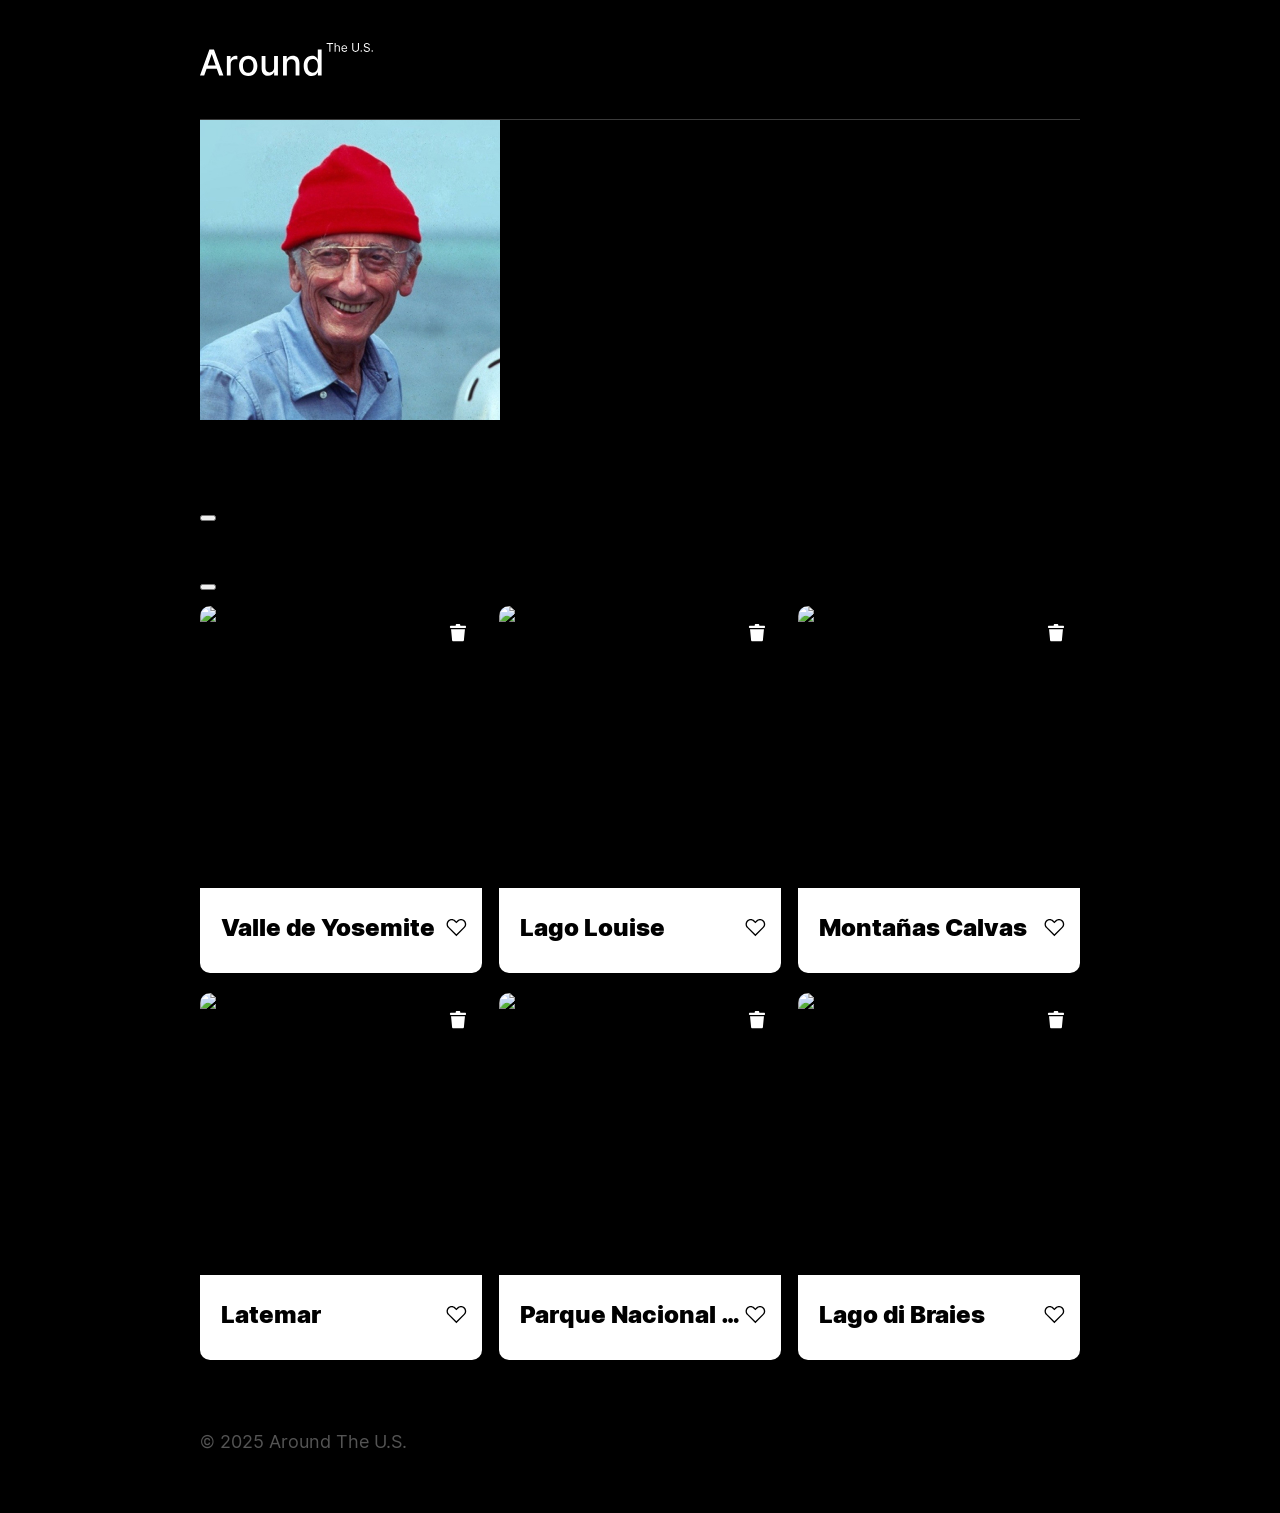
==== index.html @ da37efbf "Initial commit" ====
<!DOCTYPE html>
<html lang="es">
  <head>
    <meta charset="UTF-8" />
    <meta content="width=device-width, initial-scale=1.0" name="viewport" />
    <meta content="ie=edge" http-equiv="X-UA-Compatible" />
    <title>Around The U.S.</title>
    <link href="./pages/index.css" rel="stylesheet" />
  </head>
  <body class="page">
    <div class="page__content">
      <header class="header page__section">
        <img
          alt="Logotipo Around The U.S."
          class="logo header__logo"
          src="./images/logo.svg"
        />
      </header>
      <main class="content">
        <section class="profile page__section">
          <img class="profile__image" src="./images/avatar.jpg" alt="Avatar" />
          <div class="profile__info">
            <h1 class="profile__title">Jacques Cousteau</h1>
            <button
              aria-label="Editar perfil"
              class="profile__edit-button"
              type="button"
            ></button>
            <p class="profile__description">Explorador</p>
          </div>
          <button
            aria-label="Agregar tarjeta"
            class="profile__add-button"
            type="button"
          ></button>
        </section>
        <section class="cards page__section">
          <ul class="cards__list">
            <li class="card">
              <img
                class="card__image"
                src="https://practicum-content.s3.us-west-1.amazonaws.com/web-code/moved_yosemite.jpg"
                alt="Valle de Yosemite"
              />
              <button
                aria-label="Eliminar tarjeta"
                class="card__delete-button"
                type="button"
              ></button>
              <div class="card__description">
                <h2 class="card__title">Valle de Yosemite</h2>
                <button
                  aria-label="Botón Me gusta"
                  class="card__like-button"
                  type="button"
                ></button>
              </div>
            </li>
            <li class="card">
              <img
                class="card__image"
                src="https://practicum-content.s3.us-west-1.amazonaws.com/web-code/moved_lake-louise.jpg"
                alt="Lago Louise"
              />
              <button
                aria-label="Eliminar tarjeta"
                class="card__delete-button"
                type="button"
              ></button>
              <div class="card__description">
                <h2 class="card__title">Lago Louise</h2>
                <button
                  aria-label="Botón Me gusta"
                  class="card__like-button"
                  type="button"
                ></button>
              </div>
            </li>
            <li class="card">
              <img
                class="card__image"
                src="https://practicum-content.s3.us-west-1.amazonaws.com/web-code/moved_bald-mountains.jpg"
                alt="Montañas Calvas"
              />
              <button
                aria-label="Eliminar tarjeta"
                class="card__delete-button"
                type="button"
              ></button>
              <div class="card__description">
                <h2 class="card__title">Montañas Calvas</h2>
                <button
                  aria-label="Botón Me gusta"
                  class="card__like-button"
                  type="button"
                ></button>
              </div>
            </li>
            <li class="card">
              <img
                class="card__image"
                src="https://practicum-content.s3.us-west-1.amazonaws.com/web-code/moved_latemar.jpg"
                alt="Latemar"
              />
              <button
                aria-label="Eliminar tarjeta"
                class="card__delete-button"
                type="button"
              ></button>
              <div class="card__description">
                <h2 class="card__title">Latemar</h2>
                <button
                  aria-label="Botón Me gusta"
                  class="card__like-button"
                  type="button"
                ></button>
              </div>
            </li>
            <li class="card">
              <img
                class="card__image"
                src="https://practicum-content.s3.us-west-1.amazonaws.com/web-code/moved_vanoise.jpg"
                alt="Parque Nacional de la Vanoise"
              />
              <button
                aria-label="Eliminar tarjeta"
                class="card__delete-button"
                type="button"
              ></button>
              <div class="card__description">
                <h2 class="card__title">Parque Nacional de la Vanoise</h2>
                <button
                  aria-label="Botón Me gusta"
                  class="card__like-button"
                  type="button"
                ></button>
              </div>
            </li>
            <li class="card">
              <img
                class="card__image"
                src="https://practicum-content.s3.us-west-1.amazonaws.com/web-code/moved_lago.jpg"
                alt="Lago di Braies"
              />
              <button
                aria-label="Eliminar tarjeta"
                class="card__delete-button"
                type="button"
              ></button>
              <div class="card__description">
                <h2 class="card__title">Lago di Braies</h2>
                <button
                  aria-label="Botón Me gusta"
                  class="card__like-button"
                  type="button"
                ></button>
              </div>
            </li>
          </ul>
        </section>
      </main>
      <footer class="footer page__section">
        <p class="footer__copyright">© 2025 Around The U.S.</p>
      </footer>
      <div class="popup" id="edit-popup">
        <div class="popup__content">
          <button
            aria-label="Cerrar ventana emergente"
            class="popup__close"
            type="button"
          ></button>
          <h3 class="popup__title">Editar perfil</h3>
          <form class="popup__form" id="edit-profile-form">
            <input
              class="popup__input popup__input_type_name"
              name="name"
              placeholder="Nombre"
              type="text"
            />
            <input
              class="popup__input popup__input_type_description"
              name="description"
              placeholder="Acerca de mí"
              type="text"
            />
            <button class="button popup__button" type="submit">Guardar</button>
          </form>
        </div>
      </div>
      <div class="popup" id="new-card-popup">
        <div class="popup__content">
          <button
            aria-label="Cerrar ventana emergente"
            class="popup__close"
            type="button"
          ></button>
          <h3 class="popup__title">Nuevo lugar</h3>
          <form class="popup__form" id="new-card-form">
            <input
              class="popup__input popup__input_type_card-name"
              name="place-name"
              placeholder="Título"
              required
              type="text"
            />
            <input
              class="popup__input popup__input_type_url"
              name="link"
              placeholder="Enlace a la imagen"
              required
              type="url"
            />
            <button class="button popup__button" type="submit">Crear</button>
          </form>
        </div>
      </div>
      <div class="popup" id="image-popup">
        <div class="popup__content popup__content_content_image">
          <button
            aria-label="Cerrar ventana emergente"
            class="popup__close"
            type="button"
          ></button>
          <img alt="" class="popup__image" src="#" />
          <p class="popup__caption"></p>
        </div>
      </div>
    </div>
  </body>
</html>
---- pages/index.css ----
@import url("../vendor/normalize.css");
@import url("../vendor/fonts.css");

@import url("../blocks/page.css");
@import url("../blocks/header.css");
@import url("../blocks/content.css");
@import url("../blocks/footer.css");
@import url("../blocks/profile.css");
@import url("../blocks/cards.css");
@import url("../blocks/card.css");
@import url("../blocks/popup.css");
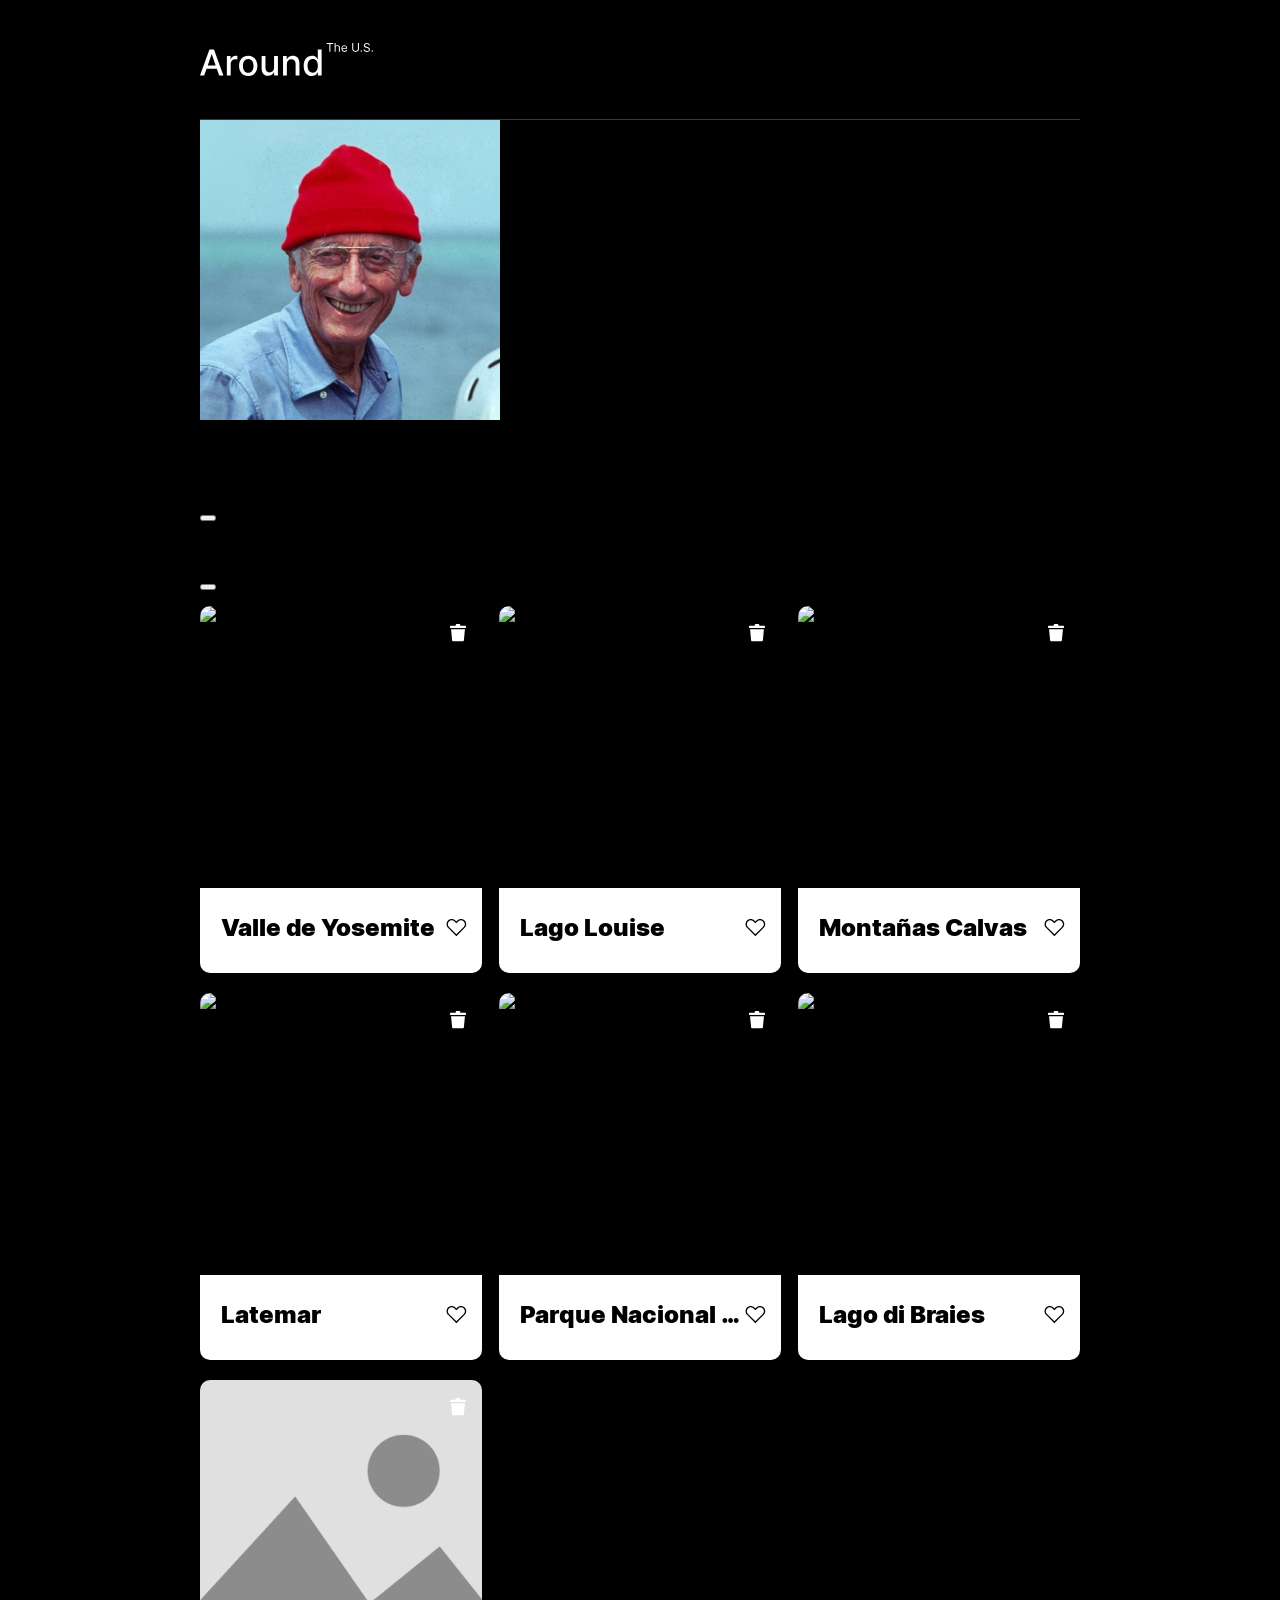
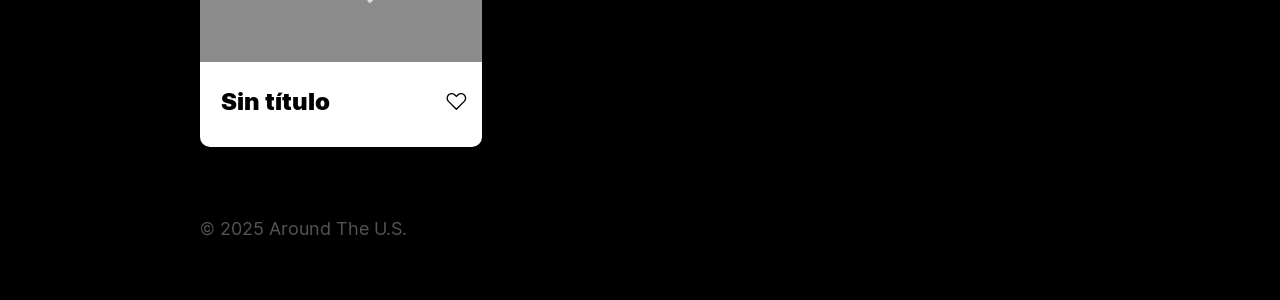
==== commit 65090cf3: "feature getCardElement and renderCard functions" ====
--- a/index.html
+++ b/index.html
@@ -36,126 +36,16 @@
         </section>
         <section class="cards page__section">
           <ul class="cards__list">
-            <li class="card">
-              <img
-                class="card__image"
-                src="https://practicum-content.s3.us-west-1.amazonaws.com/web-code/moved_yosemite.jpg"
-                alt="Valle de Yosemite"
-              />
-              <button
-                aria-label="Eliminar tarjeta"
-                class="card__delete-button"
-                type="button"
-              ></button>
-              <div class="card__description">
-                <h2 class="card__title">Valle de Yosemite</h2>
-                <button
-                  aria-label="Botón Me gusta"
-                  class="card__like-button"
-                  type="button"
-                ></button>
-              </div>
-            </li>
-            <li class="card">
-              <img
-                class="card__image"
-                src="https://practicum-content.s3.us-west-1.amazonaws.com/web-code/moved_lake-louise.jpg"
-                alt="Lago Louise"
-              />
-              <button
-                aria-label="Eliminar tarjeta"
-                class="card__delete-button"
-                type="button"
-              ></button>
-              <div class="card__description">
-                <h2 class="card__title">Lago Louise</h2>
-                <button
-                  aria-label="Botón Me gusta"
-                  class="card__like-button"
-                  type="button"
-                ></button>
-              </div>
-            </li>
-            <li class="card">
-              <img
-                class="card__image"
-                src="https://practicum-content.s3.us-west-1.amazonaws.com/web-code/moved_bald-mountains.jpg"
-                alt="Montañas Calvas"
-              />
-              <button
-                aria-label="Eliminar tarjeta"
-                class="card__delete-button"
-                type="button"
-              ></button>
-              <div class="card__description">
-                <h2 class="card__title">Montañas Calvas</h2>
-                <button
-                  aria-label="Botón Me gusta"
-                  class="card__like-button"
-                  type="button"
-                ></button>
-              </div>
-            </li>
-            <li class="card">
-              <img
-                class="card__image"
-                src="https://practicum-content.s3.us-west-1.amazonaws.com/web-code/moved_latemar.jpg"
-                alt="Latemar"
-              />
-              <button
-                aria-label="Eliminar tarjeta"
-                class="card__delete-button"
-                type="button"
-              ></button>
-              <div class="card__description">
-                <h2 class="card__title">Latemar</h2>
-                <button
-                  aria-label="Botón Me gusta"
-                  class="card__like-button"
-                  type="button"
-                ></button>
-              </div>
-            </li>
-            <li class="card">
-              <img
-                class="card__image"
-                src="https://practicum-content.s3.us-west-1.amazonaws.com/web-code/moved_vanoise.jpg"
-                alt="Parque Nacional de la Vanoise"
-              />
-              <button
-                aria-label="Eliminar tarjeta"
-                class="card__delete-button"
-                type="button"
-              ></button>
-              <div class="card__description">
-                <h2 class="card__title">Parque Nacional de la Vanoise</h2>
-                <button
-                  aria-label="Botón Me gusta"
-                  class="card__like-button"
-                  type="button"
-                ></button>
-              </div>
-            </li>
-            <li class="card">
-              <img
-                class="card__image"
-                src="https://practicum-content.s3.us-west-1.amazonaws.com/web-code/moved_lago.jpg"
-                alt="Lago di Braies"
-              />
-              <button
-                aria-label="Eliminar tarjeta"
-                class="card__delete-button"
-                type="button"
-              ></button>
-              <div class="card__description">
-                <h2 class="card__title">Lago di Braies</h2>
-                <button
-                  aria-label="Botón Me gusta"
-                  class="card__like-button"
-                  type="button"
-                ></button>
-              </div>
-            </li>
+            <template id="card-template">
+              <li class="card">
+                <img class="card__image" />
+                <button class="card__delete-button"></button>
+                <div class="card__description">
+                  <h2 class="card__title"></h2>
+                  <button class="card__like-button"></button>
+                </div>
+              </li>
+            </template>
           </ul>
         </section>
       </main>
@@ -226,5 +116,6 @@
         </div>
       </div>
     </div>
+    <script src="./scripts/index.js"></script>
   </body>
 </html>
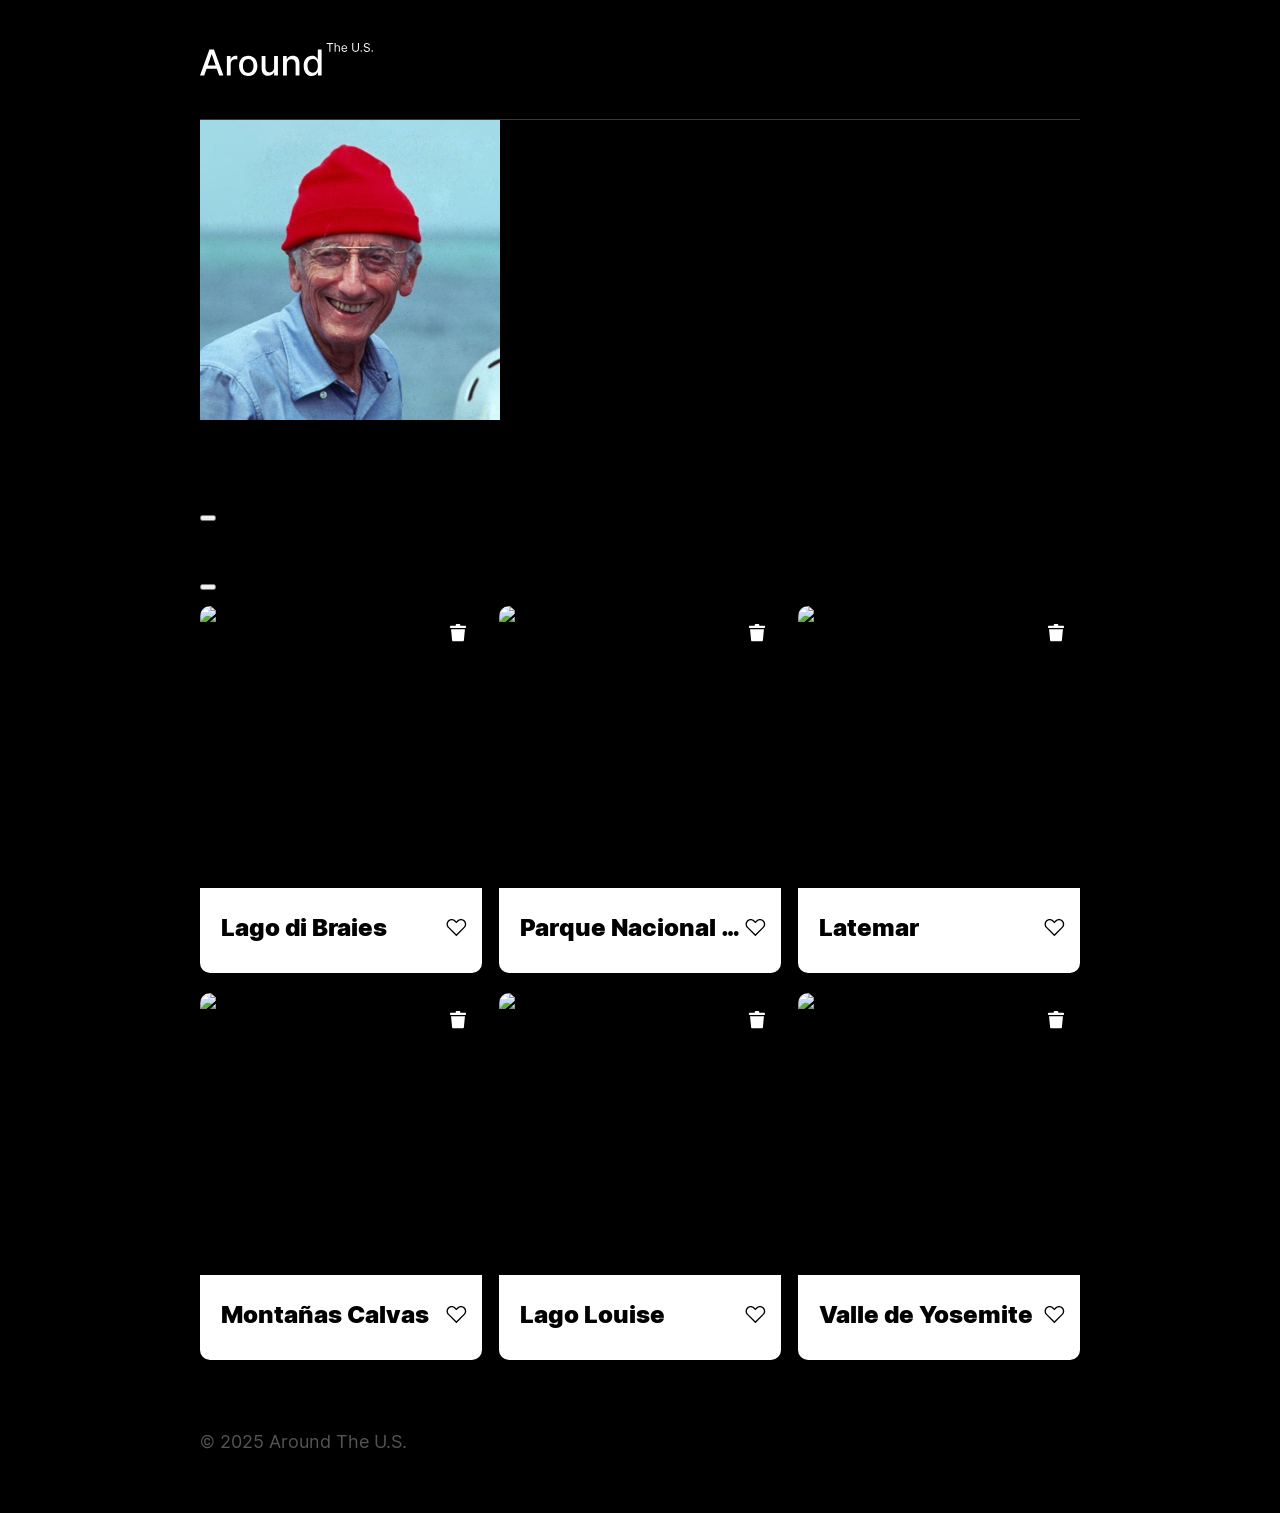
==== commit e207492c: "feature forms validity and enable/disable submit buttons" ====
--- a/index.html
+++ b/index.html
@@ -60,19 +60,32 @@
             type="button"
           ></button>
           <h3 class="popup__title">Editar perfil</h3>
-          <form class="popup__form" id="edit-profile-form">
+          <form
+            class="popup__form"
+            id="edit-profile-form"
+            novalidate
+            autocomplete="off"
+          >
             <input
               class="popup__input popup__input_type_name"
               name="name"
               placeholder="Nombre"
               type="text"
+              minlength="2"
+              maxlength="40"
+              required
             />
+            <span class="popup__error-message name-error-message"></span>
             <input
               class="popup__input popup__input_type_description"
               name="description"
               placeholder="Acerca de mí"
               type="text"
+              minlength="2"
+              maxlength="200"
+              required
             />
+            <span class="popup__error-message description-error-message"></span>
             <button class="button popup__button" type="submit">Guardar</button>
           </form>
         </div>
@@ -85,14 +98,22 @@
             type="button"
           ></button>
           <h3 class="popup__title">Nuevo lugar</h3>
-          <form class="popup__form" id="new-card-form">
+          <form
+            class="popup__form"
+            id="new-card-form"
+            novalidate
+            autocomplete="off"
+          >
             <input
               class="popup__input popup__input_type_card-name"
               name="place-name"
               placeholder="Título"
+              type="text"
+              minlength="2"
+              maxlength="30"
               required
-              type="text"
             />
+            <span class="popup__error-message place-name-error-message"></span>
             <input
               class="popup__input popup__input_type_url"
               name="link"
@@ -100,6 +121,7 @@
               required
               type="url"
             />
+            <span class="popup__error-message link-error-message"></span>
             <button class="button popup__button" type="submit">Crear</button>
           </form>
         </div>
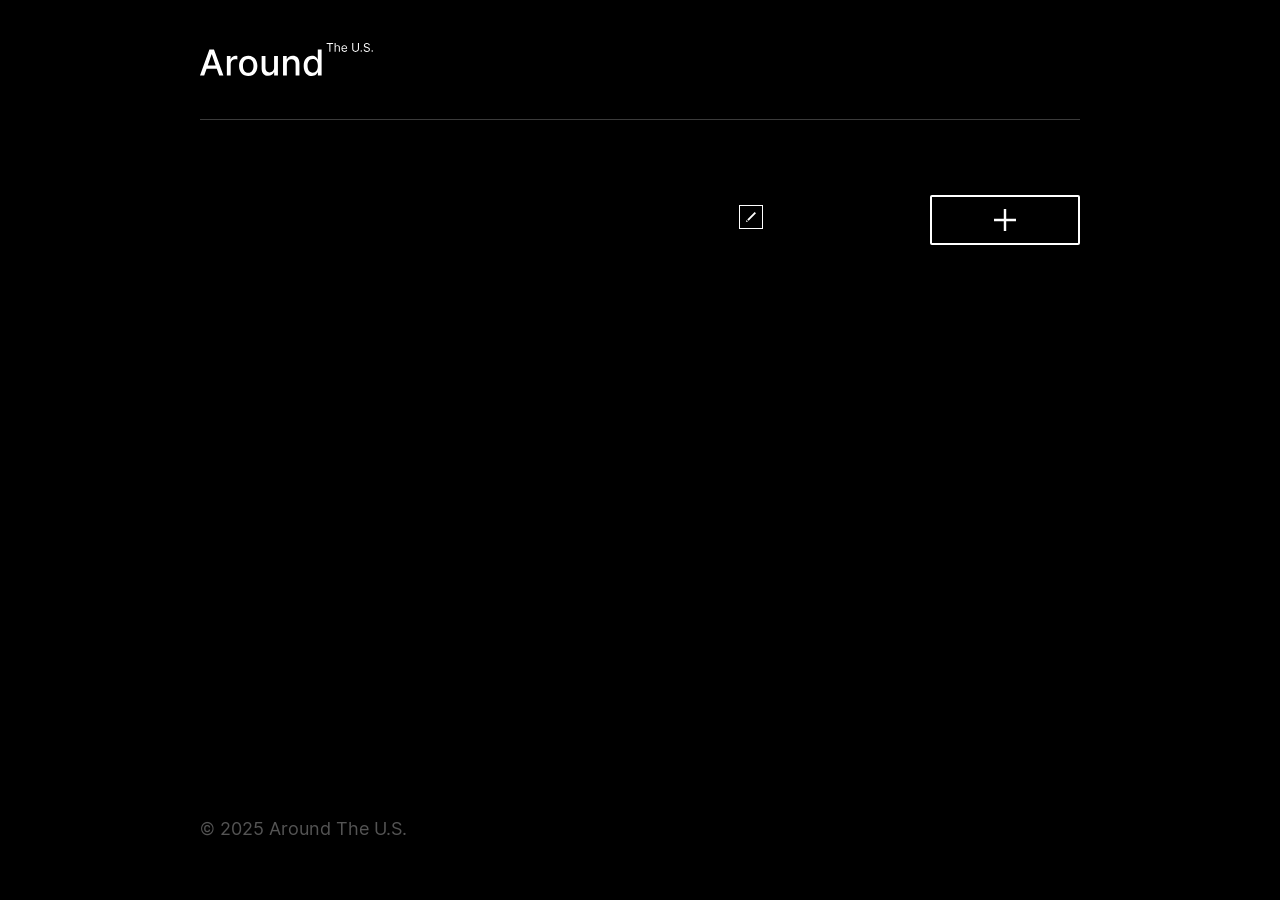
==== commit 722c7484: "feature API functions" ====
--- a/index.html
+++ b/index.html
@@ -1,4 +1,4 @@
-<!DOCTYPE html>
+<!doctype html>
 <html lang="es">
   <head>
     <meta charset="UTF-8" />
@@ -18,15 +18,20 @@
       </header>
       <main class="content">
         <section class="profile page__section">
-          <img class="profile__image" src="./images/avatar.jpg" alt="Avatar" />
+          <div class="profile__image-container">
+            <img class="profile__image" src="" alt="" />
+            <div class="profile__image-overlay">
+              <img src="./images/edit-icon.svg" alt="Edit Icon" />
+            </div>
+          </div>
           <div class="profile__info">
-            <h1 class="profile__title">Jacques Cousteau</h1>
+            <h1 class="profile__title"></h1>
             <button
               aria-label="Editar perfil"
               class="profile__edit-button"
               type="button"
             ></button>
-            <p class="profile__description">Explorador</p>
+            <p class="profile__description"></p>
           </div>
           <button
             aria-label="Agregar tarjeta"
@@ -52,6 +57,53 @@
       <footer class="footer page__section">
         <p class="footer__copyright">© 2025 Around The U.S.</p>
       </footer>
+      <div class="popup" id="profile-image-popup">
+        <div class="popup__content">
+          <button
+            aria-label="Cerrar ventana emergente"
+            class="popup__close"
+            type="button"
+          ></button>
+          <h3 class="popup__title">Cambiar foto de perfil</h3>
+          <form
+            class="popup__form"
+            id="profile-image-form"
+            novalidate
+            autocomplete="off"
+          >
+            <input
+              class="popup__input popup__input_type_url"
+              name="profile-image"
+              placeholder="Enlace a la foto de perfil"
+              type="url"
+              required
+            />
+            <span
+              class="popup__error-message profile-image-error-message"
+            ></span>
+            <button class="button popup__button" type="submit">Guardar</button>
+          </form>
+        </div>
+      </div>
+      <div class="popup" id="confirmation-popup">
+        <div class="popup__content">
+          <h3 class="popup__title">¿Estás seguro/a?</h3>
+          <form
+            class="popup__form"
+            id="confirmation-form"
+            novalidate
+            autocomplete="off"
+          >
+            <input
+              class="popup__input popup__input_type_id"
+              name="card-id"
+              type="hidden"
+            />
+            <span class="popup__error-message card-id-error-message"></span>
+            <button class="button popup__button" type="submit">Sí</button>
+          </form>
+        </div>
+      </div>
       <div class="popup" id="edit-popup">
         <div class="popup__content">
           <button
@@ -138,6 +190,6 @@
         </div>
       </div>
     </div>
-    <script src="./scripts/index.js"></script>
+    <script src="./scripts/pages/index.js" type="module"></script>
   </body>
 </html>
